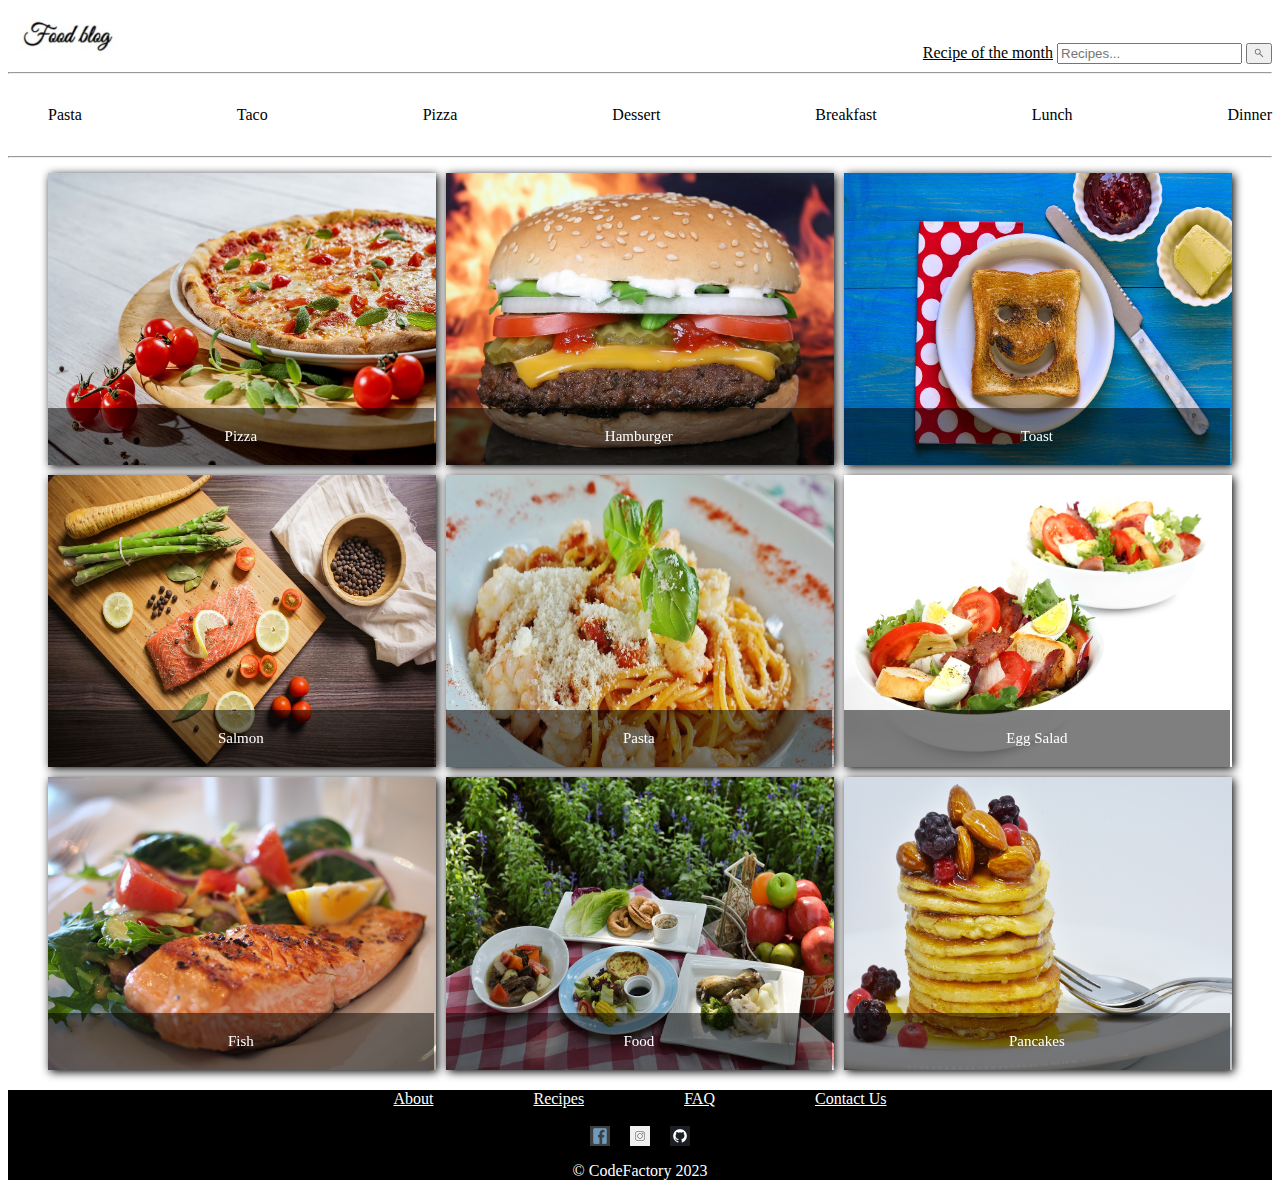
==== index.html @ aacefe8c "first commit of the CodeReview...project created, 3 websites" ====
<!DOCTYPE html>
<html lang="en">
<head>
    <meta charset="UTF-8">
    <meta http-equiv="X-UA-Compatible" content="IE=edge">
    <meta name="viewport" content="width=device-width, initial-scale=1.0">
    <link rel="stylesheet" href="index.css">
    <title>Food Blog</title>
</head>
<body>
    <header>
        <div class="logs">
            
                <img src="images/foodbloglogo.png" alt="" width="120px" height="50px">
            
            <div class="search">
                <a href="recipe.html">Recipe of the month</a>
                <input type="text" placeholder="Recipes..." name="search">
                <button type="submit"><img src="images/searchicon.png" alt="" width="10px" height="10px"></button>
            </div>
        </div>
        <hr>
        <div class="nav">
            <nav>
                <ul>
                    <li>
                        <p>Pasta</p>
                    </li>
                    <li>
                        <p>Taco</p>
                    </li>
                    <li>
                        <p>Pizza</p>
                    </li>
                    <li>
                        <p>Dessert</p>
                    </li>
                    <li>
                        <p>Breakfast</p>
                    </li>
                    <li>
                        <p>Lunch</p>
                    </li>
                    <li>
                        <p>Dinner</p>
                    </li>
                </ul>
            </nav>
        </div>
    </header>
    <hr>
    <main>
        <div class="food">
            <img id="pic" src="images/pizza.jpg" alt="" width="100%" height="100%">
        <div class="overlay">Pizza</div>
        </div>
        <div class="food">
            <img id="pic" src="images/hamburger.jpg" alt="" width="100%" height="100%">
            <div class="overlay">Hamburger</div>
        </div>
        <div class="food">
            <img id="pic" src="images/toast.jpg" alt="" width="100%" height="100%">
            <div class="overlay">Toast</div>
        </div>
        <div class="food">
            <img id="pic" src="images/salmon.jpg" alt="" width="100%" height="100%">
            <div class="overlay">Salmon</div>
        </div>
        <div class="food">
            <img id="pic" src="images/pasta.jpg" alt="" width="100%" height="100%">
            <div class="overlay">Pasta</div>
        </div>
        <div class="food">
            <img id="pic" src="images/eggSalad.jpg" alt="" width="100%" height="100%">
            <div class="overlay">Egg Salad</div>
        </div>
        
        <div class="food">
            <img id="pic" src="images/fish.jpg" alt="" width="100%" height="100%">
            <div class="overlay">Fish</div>
        </div>
        <div class="food">
            <img id="pic" src="images/food.jpg" alt="" width="100%" height="100%">
            <div class="overlay">Food</div>
        </div>
        <div class="food">
            <img id="pic" src="images/pancakes.jpg" alt="" width="100%" height="100%">
            <div class="overlay">Pancakes</div>
        </div>
        
    </main>
    <footer>
        <div class="linkf"> 
       <a href="about.html">About</a>
        <a href="#">Recipes</a>
        <a href="#">FAQ</a>
        <a href="https://codefactory.wien/en/contact-en/">Contact Us</a>
    </div>
    <div>
        <br>

    </div>
    <div class="sm">
        <img src="images/facebook.png" alt="" width="20px" height="20px">
        <img src="images/instagram.png" alt="" width="20px" height="20px">
        <img src="images/github.png" alt="" width="20px" height="20px">
   
    </div>
    <div class="copyright">
        <p>© CodeFactory 2023</p>
    </div>
    </footer>
</body>
</html>
---- index.css ----
@media screen and (min-width: 1024px) {
  header .logs {
    display: flex;
    justify-content: space-between;
    align-items: baseline;
  }
  header .search a {
    color: black;
  }
  header .nav ul {
    display: flex;
    justify-content: space-between;
    list-style-type: none;
  }
  header .nav ul li {
    text-decoration: none;
  }
  header .nav ul li a {
    color: black;
  }
  main {
    display: grid;
    grid-template-columns: repeat(3, 1fr);
    grid-template-rows: repeat(3, 1fr);
    gap: 10px;
    margin-top: 15px;
    margin-left: 40px;
    margin-right: 40px;
    margin-bottom: 20px;
  }
  main .food {
    max-width: 600px;
    filter: drop-shadow(2px 2px 5px);
    position: relative;
  }
  main .food #pic {
    display: block;
    width: 100%;
    height: 100%;
  }
  main .food .overlay {
    position: absolute;
    bottom: 0;
    background: rgba(0, 0, 0, 0.5);
    color: #f1f1f1;
    width: 89.1%;
    transition: 0.5s ease;
    opacity: 1;
    color: white;
    font-size: 15px;
    padding: 20px;
    text-align: center;
  }
  footer {
    color: white;
    background-color: black;
    text-align: center;
  }
  footer .linkf {
    display: flex;
    justify-content: center;
    gap: 100px;
  }
  footer a {
    color: white;
  }
  .sm {
    display: flex;
    justify-content: center;
    gap: 20px;
  }
  .sm img {
    align-items: baseline;
  }
}
@media screen and (min-width: 481px) and (max-width: 1023px) {
  header .logs {
    display: flex;
    justify-content: space-between;
    align-items: baseline;
  }
  header .search a {
    color: black;
  }
  header .nav ul {
    display: flex;
    justify-content: space-between;
    list-style-type: none;
  }
  header .nav ul li {
    text-decoration: none;
  }
  header .nav ul li a {
    color: black;
  }
  main {
    display: grid;
    grid-template-columns: repeat(2, 1fr);
    grid-template-rows: repeat(2, 1fr);
    gap: 10px;
    margin-top: 15px;
    margin-left: 40px;
    margin-right: 40px;
    margin-bottom: 20px;
  }
  main .food {
    max-width: 400px;
    filter: drop-shadow(2px 2px 5px);
    position: relative;
  }
  main .food #pic {
    display: block;
    width: 100%;
    height: 100%;
  }
  main .food .overlay {
    position: absolute;
    bottom: 0;
    background: rgba(0, 0, 0, 0.5);
    color: #f1f1f1;
    width: 84.5%;
    transition: 0.5s ease;
    opacity: 1;
    color: white;
    font-size: 15px;
    padding: 20px;
    text-align: center;
  }
  footer {
    color: white;
    background-color: black;
    text-align: center;
  }
  footer .linkf {
    display: flex;
    justify-content: center;
    gap: 100px;
  }
  footer a {
    color: white;
  }
  .sm {
    display: flex;
    justify-content: center;
    gap: 20px;
  }
  .sm img {
    align-items: baseline;
  }
}
@media screen and (max-width: 480px) {
  header .logs {
    display: flex;
    justify-content: space-between;
    align-items: baseline;
  }
  header .search a {
    color: black;
  }
  header .nav ul {
    display: flex;
    justify-content: space-between;
    list-style-type: none;
  }
  header .nav ul li {
    text-decoration: none;
  }
  header .nav ul li a {
    color: black;
  }
  main {
    display: grid;
    grid-template-columns: repeat(1, 1fr);
    grid-template-rows: repeat(1, 1fr);
    gap: 10px;
    margin-top: 15px;
    margin-left: 40px;
    margin-right: 40px;
    margin-bottom: 20px;
  }
  main .food {
    max-width: 300px;
    filter: drop-shadow(2px 2px 5px);
    position: relative;
  }
  main .food #pic {
    display: block;
    width: 100%;
    height: 100%;
  }
  main .food .overlay {
    position: absolute;
    bottom: 0;
    background: rgba(0, 0, 0, 0.5);
    color: #f1f1f1;
    width: 86.6%;
    transition: 0.5s ease;
    opacity: 1;
    color: white;
    font-size: 15px;
    padding: 20px;
    text-align: center;
  }
  footer {
    color: white;
    background-color: black;
    text-align: center;
  }
  footer .linkf {
    display: flex;
    justify-content: center;
    gap: 100px;
  }
  footer a {
    color: white;
  }
  .sm {
    display: flex;
    justify-content: center;
    gap: 20px;
  }
  .sm img {
    align-items: baseline;
  }
}/*# sourceMappingURL=index.css.map */
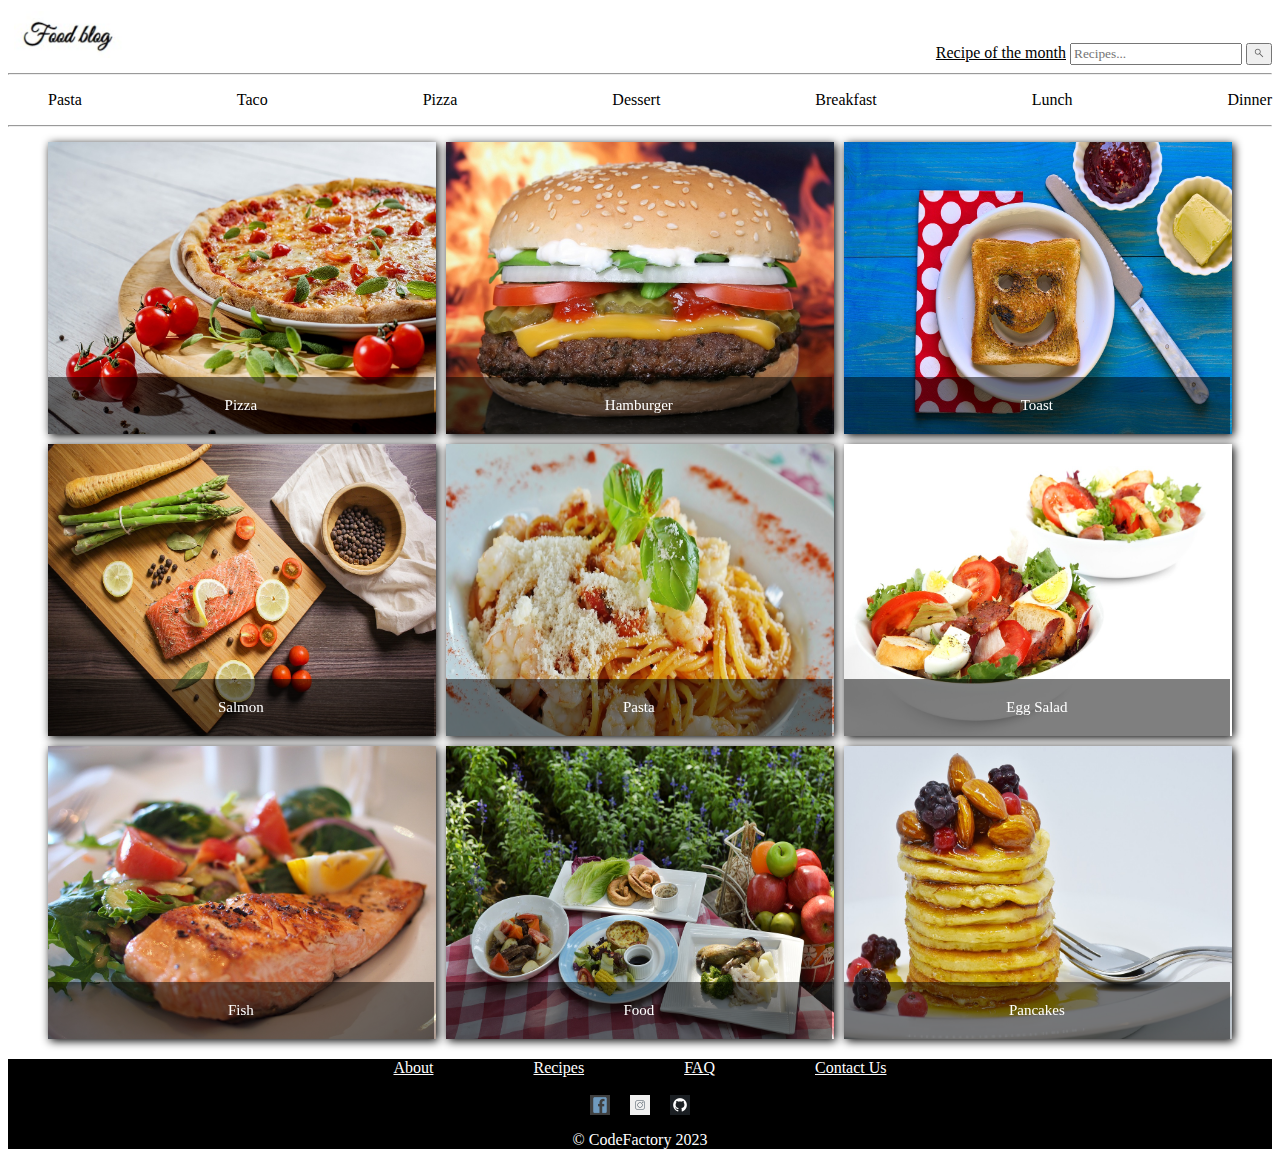
==== commit 9b8d94ed: "nav updated" ====
--- a/index.html
+++ b/index.html
@@ -11,7 +11,7 @@
     <header>
         <div class="logs">
             
-                <img src="images/foodbloglogo.png" alt="" width="120px" height="50px">
+               <a href="index.html"> <img src="images/foodbloglogo.png" alt="" width="120px" height="50px"> </a>
             
             <div class="search">
                 <a href="recipe.html">Recipe of the month</a>
@@ -24,25 +24,25 @@
             <nav>
                 <ul>
                     <li>
-                        <p>Pasta</p>
+                        <a href="#">Pasta</a>
                     </li>
                     <li>
-                        <p>Taco</p>
+                        <a href="#">Taco</a>
                     </li>
                     <li>
-                        <p>Pizza</p>
+                        <a href="#">Pizza</a>
                     </li>
                     <li>
-                        <p>Dessert</p>
+                        <a href="#">Dessert</a>
                     </li>
                     <li>
-                        <p>Breakfast</p>
+                        <a href="#">Breakfast</a>
                     </li>
                     <li>
-                        <p>Lunch</p>
+                        <a href="#">Lunch</a>
                     </li>
                     <li>
-                        <p>Dinner</p>
+                        <a href="#">Dinner</a>
                     </li>
                 </ul>
             </nav>
--- a/index.css
+++ b/index.css
@@ -1,4 +1,7 @@
 @media screen and (min-width: 1024px) {
+  * {
+    font-family: Georgia, "Times New Roman", Times, serif;
+  }
   header .logs {
     display: flex;
     justify-content: space-between;
@@ -12,11 +15,12 @@
     justify-content: space-between;
     list-style-type: none;
   }
-  header .nav ul li {
+  header .nav ul li a {
     text-decoration: none;
-  }
-  header .nav ul li a {
-    color: black;
+    color: black;
+  }
+  header .nav ul li:hover {
+    color: gold;
   }
   main {
     display: grid;
@@ -74,6 +78,9 @@
   }
 }
 @media screen and (min-width: 481px) and (max-width: 1023px) {
+  * {
+    font-family: Georgia, "Times New Roman", Times, serif;
+  }
   header .logs {
     display: flex;
     justify-content: space-between;
@@ -87,11 +94,13 @@
     justify-content: space-between;
     list-style-type: none;
   }
-  header .nav ul li {
+  header .nav ul li a {
     text-decoration: none;
-  }
-  header .nav ul li a {
-    color: black;
+    color: black;
+  }
+  header .nav ul li:hover {
+    font-weight: bold;
+    color: gold;
   }
   main {
     display: grid;
@@ -104,7 +113,7 @@
     margin-bottom: 20px;
   }
   main .food {
-    max-width: 400px;
+    max-width: 500px;
     filter: drop-shadow(2px 2px 5px);
     position: relative;
   }
@@ -149,6 +158,9 @@
   }
 }
 @media screen and (max-width: 480px) {
+  * {
+    font-family: Georgia, "Times New Roman", Times, serif;
+  }
   header .logs {
     display: flex;
     justify-content: space-between;
@@ -162,10 +174,8 @@
     justify-content: space-between;
     list-style-type: none;
   }
-  header .nav ul li {
+  header .nav ul li a {
     text-decoration: none;
-  }
-  header .nav ul li a {
     color: black;
   }
   main {
@@ -179,7 +189,7 @@
     margin-bottom: 20px;
   }
   main .food {
-    max-width: 300px;
+    max-width: 400px;
     filter: drop-shadow(2px 2px 5px);
     position: relative;
   }
